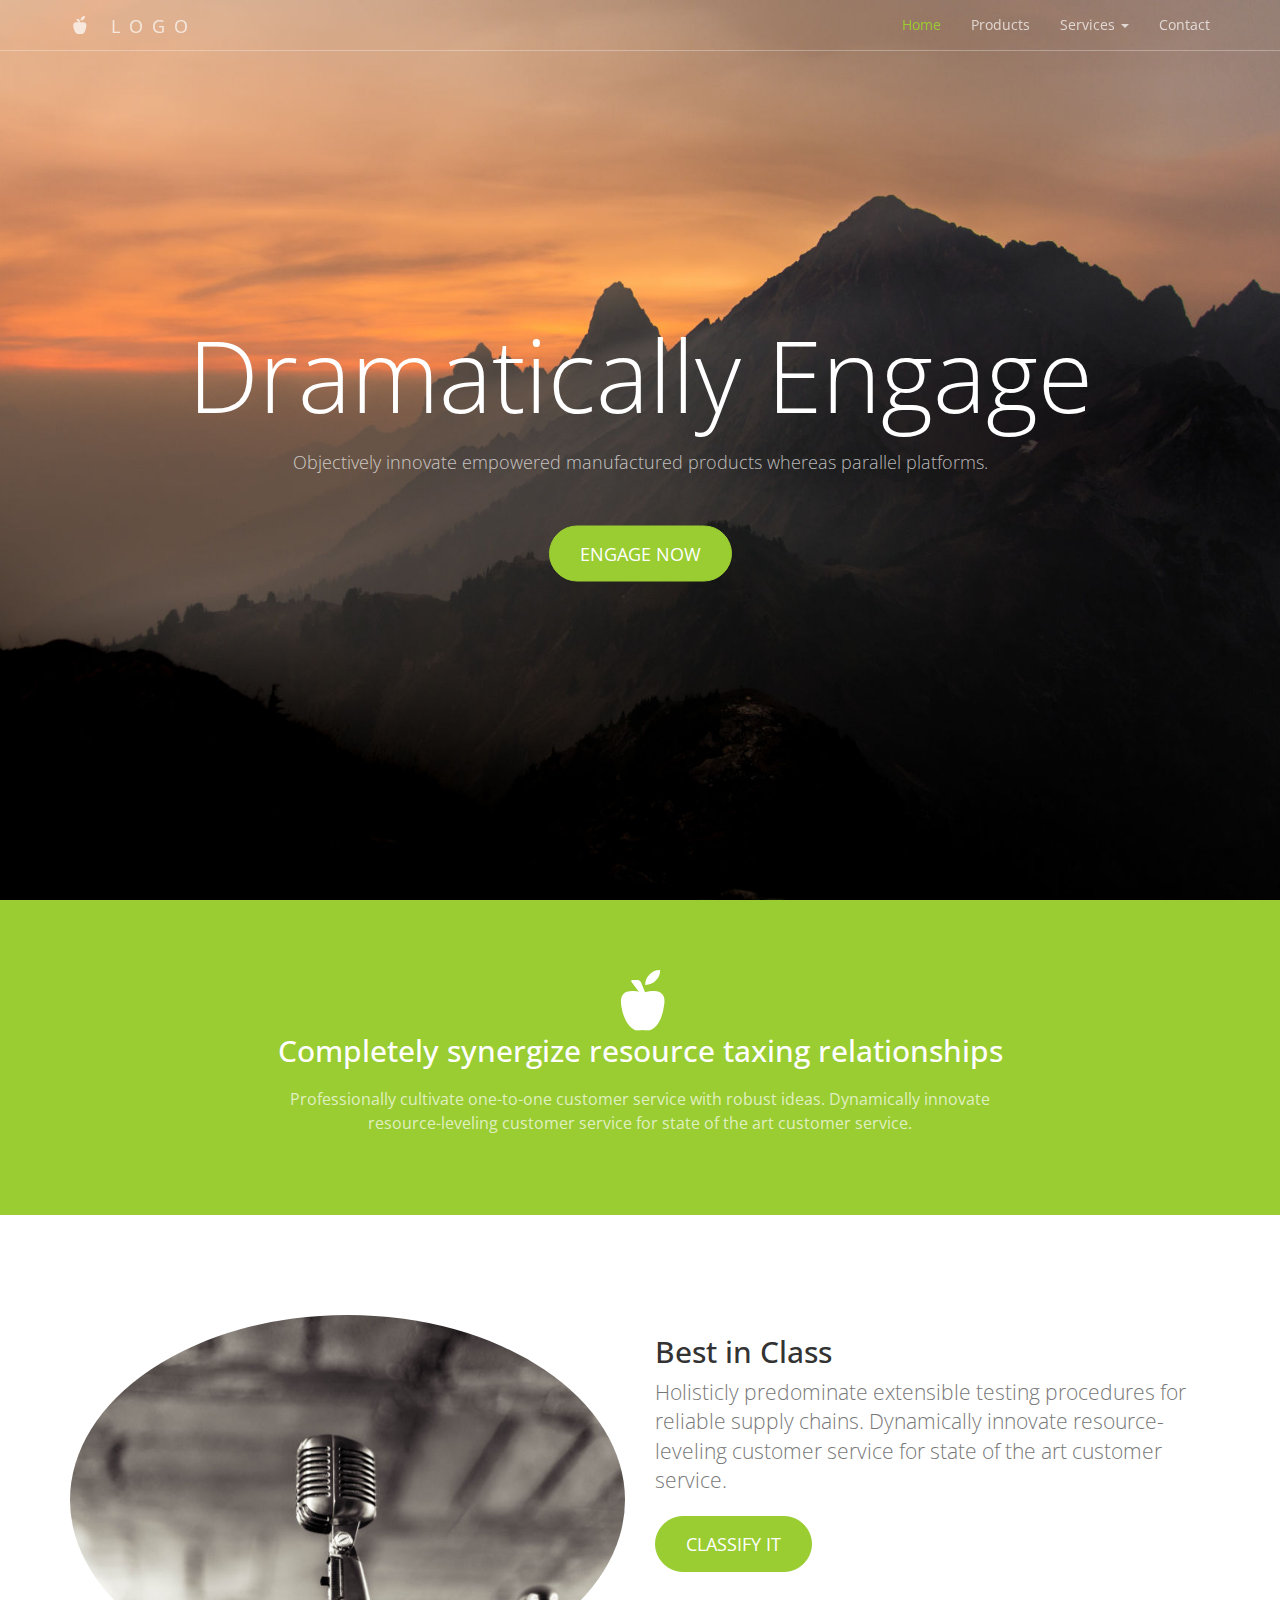
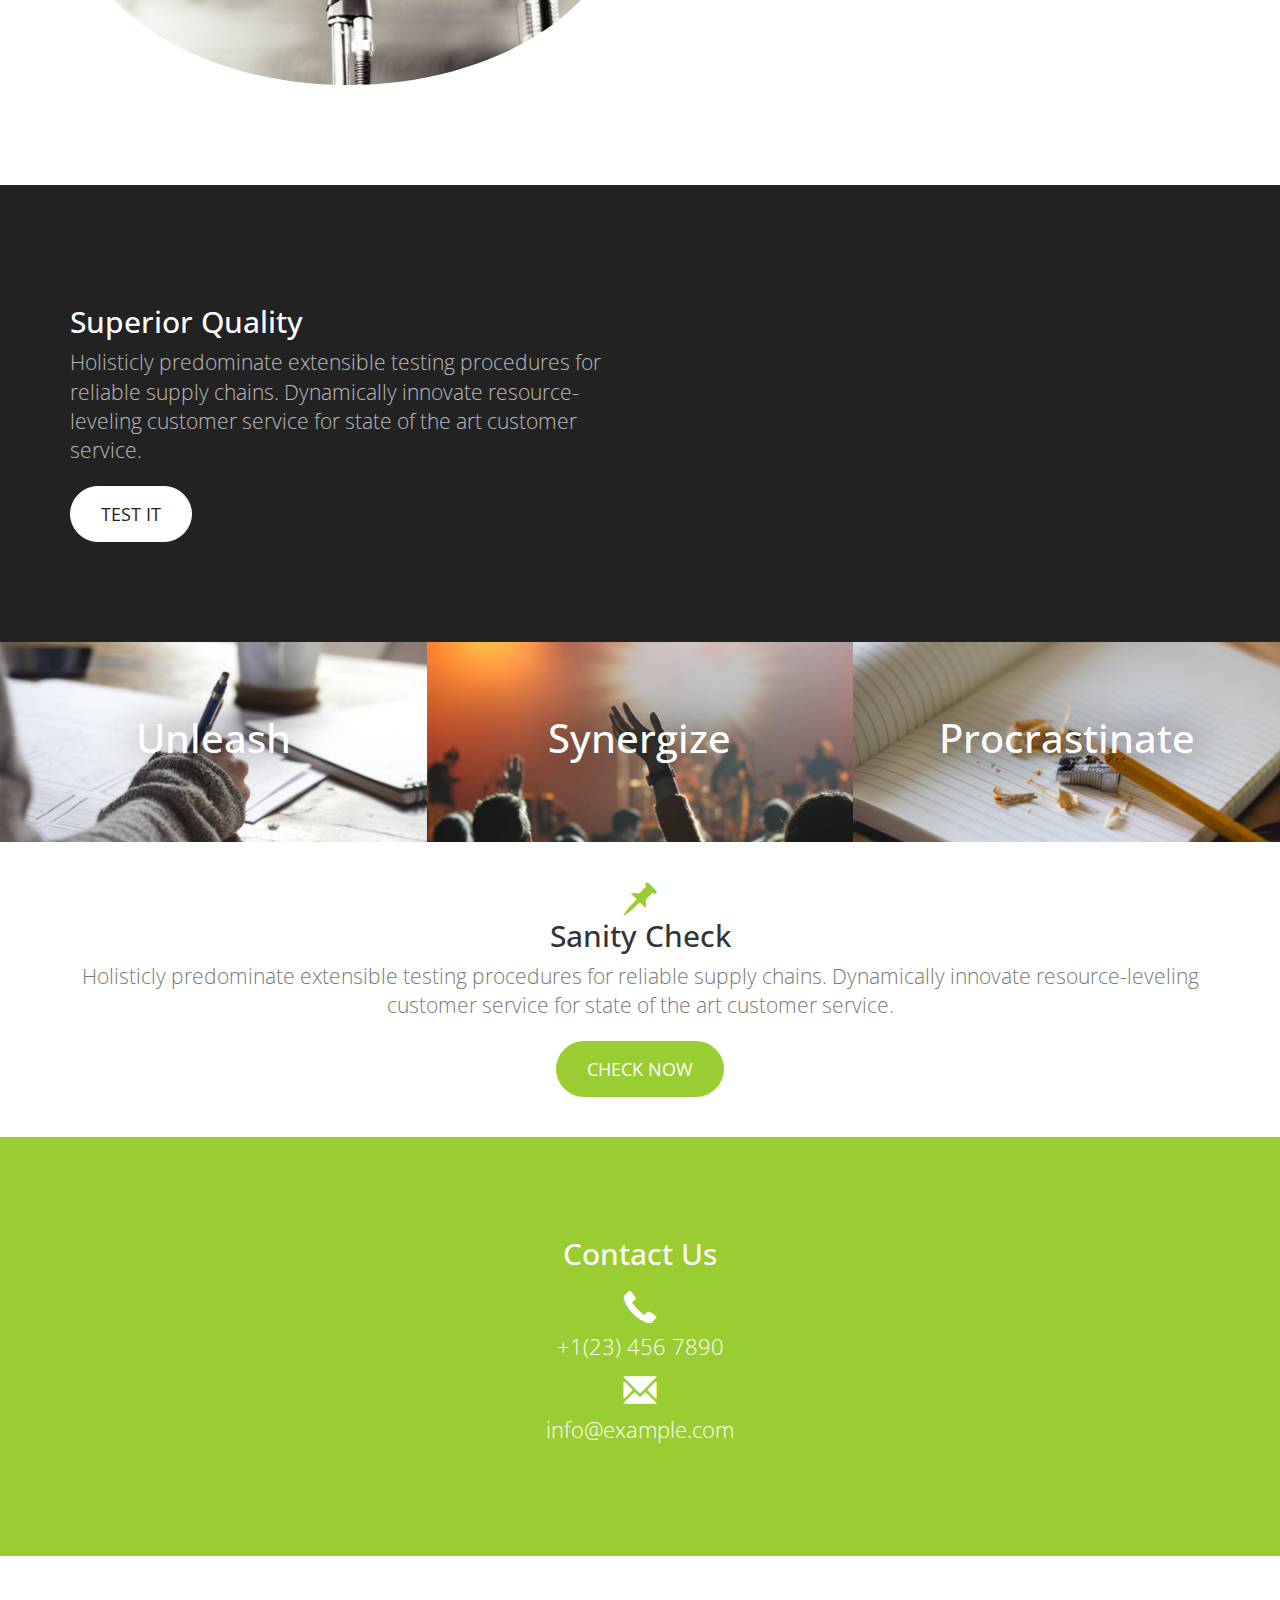
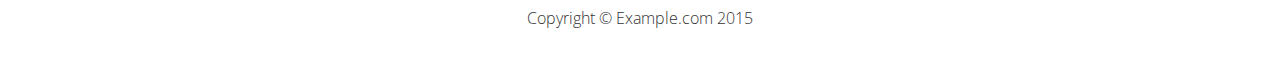
==== projekti 1/business-2/business-2/index.html @ eca56c22 "commit initial" ====
<!DOCTYPE html>
<!-- Template by Quackit.com -->
<!-- Images by various sources under the Creative Commons CC0 license and/or the Creative Commons Zero license. 
Although you can use them, for a more unique website, replace these images with your own. -->
<html lang="en">

<head>

    <meta charset="utf-8">
    <meta http-equiv="X-UA-Compatible" content="IE=edge">
    <meta name="viewport" content="width=device-width, initial-scale=1">
    <!-- The above 3 meta tags *must* come first in the head; any other head content must come *after* these tags -->

    <title>Business 2</title>

    <!-- Bootstrap Core CSS -->
    <link href="css/bootstrap.min.css" rel="stylesheet">

    <!-- Custom CSS: You can use this stylesheet to override any Bootstrap styles and/or apply your own styles -->
    <link href="css/custom.css" rel="stylesheet">

    <!-- HTML5 Shim and Respond.js IE8 support of HTML5 elements and media queries -->
    <!-- WARNING: Respond.js doesn't work if you view the page via file:// -->
    <!--[if lt IE 9]>
        <script src="https://oss.maxcdn.com/libs/html5shiv/3.7.0/html5shiv.js"></script>
        <script src="https://oss.maxcdn.com/libs/respond.js/1.4.2/respond.min.js"></script>
    <![endif]-->

    <!-- Custom Fonts from Google -->
    <link href='http://fonts.googleapis.com/css?family=Open+Sans:300italic,400italic,600italic,700italic,800italic,400,300,600,700,800' rel='stylesheet' type='text/css'>
    
</head>

<body>

    <!-- Navigation -->
    <nav id="siteNav" class="navbar navbar-default navbar-fixed-top" role="navigation">
        <div class="container">
            <!-- Logo and responsive toggle -->
            <div class="navbar-header">
                <button type="button" class="navbar-toggle" data-toggle="collapse" data-target="#navbar">
                    <span class="sr-only">Toggle navigation</span>
                    <span class="icon-bar"></span>
                    <span class="icon-bar"></span>
                    <span class="icon-bar"></span>
                </button>
                <a class="navbar-brand" href="#">
                	<span class="glyphicon glyphicon-apple"></span> 
                	LOGO
                </a>
            </div>
            <!-- Navbar links -->
            <div class="collapse navbar-collapse" id="navbar">
                <ul class="nav navbar-nav navbar-right">
                    <li class="active">
                        <a href="#">Home</a>
                    </li>
                    <li>
                        <a href="#">Products</a>
                    </li>
					<li class="dropdown">
						<a href="#" class="dropdown-toggle" data-toggle="dropdown" role="button" aria-haspopup="true" aria-expanded="false">Services <span class="caret"></span></a>
						<ul class="dropdown-menu" aria-labelledby="about-us">
							<li><a href="#">Home</a></li>
							<li><a href="#">Pontificate</a></li>
							<li><a href="#">Synergize</a></li>
						</ul>
					</li>
                    <li>
                        <a href="#">Contact</a>
                    </li>
                </ul>
                
            </div><!-- /.navbar-collapse -->
        </div><!-- /.container -->
    </nav>

	<!-- Header -->
    <header>
        <div class="header-content">
            <div class="header-content-inner">
                <h1>Dramatically Engage</h1>
                <p>Objectively innovate empowered manufactured products whereas parallel platforms.</p>
                <a href="#" class="btn btn-primary btn-lg">Engage now</a>
            </div>
        </div>
    </header>

	<!-- Intro Section -->
    <section class="intro">
        <div class="container">
            <div class="row">
                <div class="col-lg-8 col-lg-offset-2">
                	<span class="glyphicon glyphicon-apple" style="font-size: 60px"></span>
                    <h2 class="section-heading">Completely synergize resource taxing relationships</h2>
                    <p class="text-light">Professionally cultivate one-to-one customer service with robust ideas. Dynamically innovate resource-leveling customer service for state of the art customer service.</p>
                </div>
            </div>
        </div>
    </section>

	<!-- Content 1 -->
    <section class="content">
        <div class="container">
            <div class="row">
                <div class="col-sm-6">
                    <img class="img-responsive img-circle center-block" src="images/microphone.jpg" alt="">
                </div>
                <div class="col-sm-6">
                	<h2 class="section-header">Best in Class</h2>
                	<p class="lead text-muted">Holisticly predominate extensible testing procedures for reliable supply chains. Dynamically innovate resource-leveling customer service for state of the art customer service.</p>
                	<a href="#" class="btn btn-primary btn-lg">Classify It</a>
                </div>                
                
            </div>
        </div>
    </section>

	<!-- Content 2 -->
     <section class="content content-2">
        <div class="container">
            <div class="row">
                <div class="col-sm-6">
                	<h2 class="section-header">Superior Quality</h2>
                	<p class="lead text-light">Holisticly predominate extensible testing procedures for reliable supply chains. Dynamically innovate resource-leveling customer service for state of the art customer service.</p>
                	<a href="#" class="btn btn-default btn-lg">Test It</a>
                </div>    
                <div class="col-sm-6">
                    <img class="img-responsive img-circle center-block" src="1110.jpg" alt="">
                </div>            
                
            </div>
        </div>
    </section>    

    <!-- Promos -->
	<div class="container-fluid">
        <div class="row promo">
        	<a href="#">
				<div class="col-md-4 promo-item item-1">
					<h3>
						Unleash
					</h3>
				</div>
            </a>
            <a href="#">
				<div class="col-md-4 promo-item item-2">
					<h3>
						Synergize
					</h3>
				</div>
            </a>
			
			<a href="#">
				<div class="col-md-4 promo-item item-3">
					<h3>
						Procrastinate
					</h3>
				</div>
            </a>
        </div>
    </div><!-- /.container-fluid -->

	<!-- Content 3 -->
     <section class="content content-3">
        <div class="container">
			<h2 class="section-header"><span class="glyphicon glyphicon-pushpin text-primary"></span><br> Sanity Check</h2>
			<p class="lead text-muted">Holisticly predominate extensible testing procedures for reliable supply chains. Dynamically innovate resource-leveling customer service for state of the art customer service.</p> 
                    <a href="#" class="btn btn-primary btn-lg">Check Now</a>               
            </div>
        </div>
    </section>
    
	<!-- Footer -->
    <footer class="page-footer">
    
    	<!-- Contact Us -->
        <div class="contact">
        	<div class="container">
				<h2 class="section-heading">Contact Us</h2>
				<p><span class="glyphicon glyphicon-earphone"></span><br> +1(23) 456 7890</p>
				<p><span class="glyphicon glyphicon-envelope"></span><br> info@example.com</p>
        	</div>
        </div>
        	
        <!-- Copyright etc -->
        <div class="small-print">
        	<div class="container">
        		<p>Copyright &copy; Example.com 2015</p>
        	</div>
        </div>
        
    </footer>

    <!-- jQuery -->
    <script src="js/jquery-1.11.3.min.js"></script>

    <!-- Bootstrap Core JavaScript -->
    <script src="js/bootstrap.min.js"></script>

    <!-- Plugin JavaScript -->
    <script src="js/jquery.easing.min.js"></script>
    
    <!-- Custom Javascript -->
    <script src="js/custom.js"></script>

</body>

</html>
---- projekti 1/business-2/business-2/css/custom.css ----
html,
body {
    width: 100%;
    height: 100%;
    font-family: 'Open Sans','Helvetica Neue',Arial,sans-serif;
}

a {
    color: yellowgreen;
    -webkit-transition: all .35s;
    -moz-transition: all .35s;
    transition: all .35s;
}

a:hover,
a:focus {
    color: forestgreen;
}

p {
    font-size: 16px;
    line-height: 1.5;
}

header {
    position: relative;
    width: 100%;
    min-height: auto;
    text-align: center;
    color: #fff;
    background-image: url('../images/header.jpg');
    background-position: center;
    -webkit-background-size: cover;
    -moz-background-size: cover;
    background-size: cover;
    -o-background-size: cover;
}

header .header-content {
    position: relative;
    width: 100%;
    padding: 100px 15px 70px;
    text-align: center;
}

header .header-content .header-content-inner h1 {
    margin-top: 0;
    margin-bottom: 20px;
    font-size: 50px;
    font-weight: 300;
}

header .header-content .header-content-inner p {
    margin-bottom: 50px;
    font-size: 16px;
    font-weight: 300;
    color: rgba(255,255,255,.7);
}

@media(min-width:768px) {
    header {
        min-height: 100%;
    }

    header .header-content {
        position: absolute;
        top: 50%;
        padding: 0 50px;
        -webkit-transform: translateY(-50%);
        -ms-transform: translateY(-50%);
        transform: translateY(-50%);
    }

    header .header-content .header-content-inner {
        margin-right: auto;
        margin-left: auto;
        max-width: 1000px;
    }

	header .header-content .header-content-inner h1 {
    	font-size: 100px;
		}

    header .header-content .header-content-inner p {
        margin-right: auto;
        margin-left: auto;
        max-width: 80%;
        font-size: 18px;
    }
}

.section-heading {
    margin-top: 0;
    margin-bottom: 20px;
}

.intro {
	color: #fff;
    background-color: yellowgreen;
    padding: 70px 0;
    text-align: center;
}

.content {
    padding: 100px 0;
}

.content-2 {
	color: #fff;
    background-color: #222;
}

.content-3 {
	padding: 20px 0 40px;
	text-align: center;
}

.promo,
.promo h3,
.promo a:link,
.promo a:visited,
.promo a:hover,
.promo a:active {
    color: white;
	text-shadow: 0px 0px 40px black;
    text-decoration: none;
}

.promo-item {
    height: 200px;
    line-height: 180px;
    text-align: center;
}

.promo-item:hover {
    background-size: 110%; 
    border: 10px solid rgba(255,255,255,0.3);
    line-height: 160px;
}

.promo-item h3 {
    font-size: 40px;
    display: inline-block;
    vertical-align: middle;
}

.item-1 {
	background: url('../images/writing.jpg');
	}
	
.item-2 {
	background: url('../images/concert.jpg');
	}
	
.item-3 {
	background: url('../images/pencil_sharpener.jpg');
	}
		
.item-1,
.item-2,
.item-3 {
	background-size: cover;
	background-position: 50% 50%;
	}

.page-footer {
	text-align: center;
	}

.page-footer .contact {
	padding: 100px 0;
	background-color: yellowgreen;
	color: #fff;
	}

.page-footer .contact p {
	font-size: 22px;
	font-weight: 300;
	}
	
.content-3 .glyphicon,	
.page-footer .contact .glyphicon {
	font-size: 32px;
	font-weight: 700;
	}
		
.page-footer .small-print {
	padding: 50px 0 40px;
	font-weight: 300;
	}

.text-light {
    color: rgba(255,255,255,.7);
}

.navbar-default {
    border-color: rgba(34,34,34,.05);
    background-color: #fff;
    -webkit-transition: all .35s;
    -moz-transition: all .35s;
    transition: all .35s;
}

.navbar-default .navbar-header .navbar-brand {
    color: yellowgreen;
}

.navbar-default .navbar-header .navbar-brand:hover,
.navbar-default .navbar-header .navbar-brand:focus {
    color: #eb3812;
}

.navbar-default .nav > li>a,
.navbar-default .nav>li>a:focus {
    color: #222;
}

.navbar-default .nav > li>a:hover,
.navbar-default .nav>li>a:focus:hover {
    color: yellowgreen;
}

.navbar-default .nav > li.active>a,
.navbar-default .nav>li.active>a:focus {
    color: yellowgreen!important;
    background-color: transparent;
}

.navbar-default .nav > li.active>a:hover,
.navbar-default .nav>li.active>a:focus:hover {
    background-color: transparent;
}

@media(min-width:768px) {
    .navbar-default {
        border-color: rgba(255,255,255,.3);
        background-color: transparent;
    }

    .navbar-default .navbar-header .navbar-brand {
        color: rgba(255,255,255,.7);
        letter-spacing: 0.5em;
    }

    .navbar-default .navbar-header .navbar-brand:hover,
    .navbar-default .navbar-header .navbar-brand:focus {
        color: #fff;
    }

    .navbar-default .nav > li>a,
    .navbar-default .nav>li>a:focus {
        color: rgba(255,255,255,.7);
    }

    .navbar-default .nav > li>a:hover,
    .navbar-default .nav>li>a:focus:hover {
        color: #fff;
    }

    .navbar-default.affix {
        border-color: #fff;
        background-color: #fff;
        box-shadow: 0px 7px 20px 0px rgba(0,0,0,0.1);
    }

    .navbar-default.affix .navbar-header .navbar-brand {
        letter-spacing: 0;
        color: yellowgreen;
    }

    .navbar-default.affix .navbar-header .navbar-brand:hover,
    .navbar-default.affix .navbar-header .navbar-brand:focus {
        color: #eb3812;
    }

    .navbar-default.affix .nav > li>a,
    .navbar-default.affix .nav>li>a:focus {
        color: #222;
    }

    .navbar-default.affix .nav > li>a:hover,
    .navbar-default.affix .nav>li>a:focus:hover {
        color: yellowgreen;
    }
}

.btn-default {
    border-color: #fff;
    color: #222;
    background-color: #fff;
    -webkit-transition: all .35s;
    -moz-transition: all .35s;
    transition: all .35s;
}

.btn-default:hover,
.btn-default:focus,
.btn-default.focus,
.btn-default:active,
.btn-default.active,
.open > .dropdown-toggle.btn-default {
    border-color: #eee;
    color: #222;
    background-color: #eee;
}

.btn-default:active,
.btn-default.active,
.open > .dropdown-toggle.btn-default {
    background-image: none;
}

.btn-default.disabled,
.btn-default[disabled],
fieldset[disabled] .btn-default,
.btn-default.disabled:hover,
.btn-default[disabled]:hover,
fieldset[disabled] .btn-default:hover,
.btn-default.disabled:focus,
.btn-default[disabled]:focus,
fieldset[disabled] .btn-default:focus,
.btn-default.disabled.focus,
.btn-default[disabled].focus,
fieldset[disabled] .btn-default.focus,
.btn-default.disabled:active,
.btn-default[disabled]:active,
fieldset[disabled] .btn-default:active,
.btn-default.disabled.active,
.btn-default[disabled].active,
fieldset[disabled] .btn-default.active {
    border-color: #fff;
    background-color: #fff;
}

.btn-default .badge {
    color: #fff;
    background-color: #222;
}

.btn-primary {
    border-color: yellowgreen;
    color: #fff;
    background-color: yellowgreen;
    -webkit-transition: all .35s;
    -moz-transition: all .35s;
    transition: all .35s;
}

.btn-primary:hover,
.btn-primary:focus,
.btn-primary.focus,
.btn-primary:active,
.btn-primary.active,
.open > .dropdown-toggle.btn-primary {
    border-color: limegreen;
    color: #fff;
    background-color: limegreen;
}

.btn-primary:active,
.btn-primary.active,
.open > .dropdown-toggle.btn-primary {
    background-image: none;
}

.btn-primary.disabled,
.btn-primary[disabled],
fieldset[disabled] .btn-primary,
.btn-primary.disabled:hover,
.btn-primary[disabled]:hover,
fieldset[disabled] .btn-primary:hover,
.btn-primary.disabled:focus,
.btn-primary[disabled]:focus,
fieldset[disabled] .btn-primary:focus,
.btn-primary.disabled.focus,
.btn-primary[disabled].focus,
fieldset[disabled] .btn-primary.focus,
.btn-primary.disabled:active,
.btn-primary[disabled]:active,
fieldset[disabled] .btn-primary:active,
.btn-primary.disabled.active,
.btn-primary[disabled].active,
fieldset[disabled] .btn-primary.active {
    border-color: yellowgreen;
    background-color: yellowgreen;
}

.btn-primary .badge {
    color: yellowgreen;
    background-color: #fff;
}


.btn {
    border-radius: 300px;
    text-transform: uppercase;
}

.btn-lg {
    padding: 15px 30px;
}

::-moz-selection {
    text-shadow: none;
    color: #fff;
    background: #222;
}

::selection {
    text-shadow: none;
    color: #fff;
    background: #222;
}

img::selection {
    color: #fff;
    background: 0 0;
}

img::-moz-selection {
    color: #fff;
    background: 0 0;
}

.text-primary {
    color: yellowgreen;
}

.bg-primary {
    background-color: yellowgreen;
}
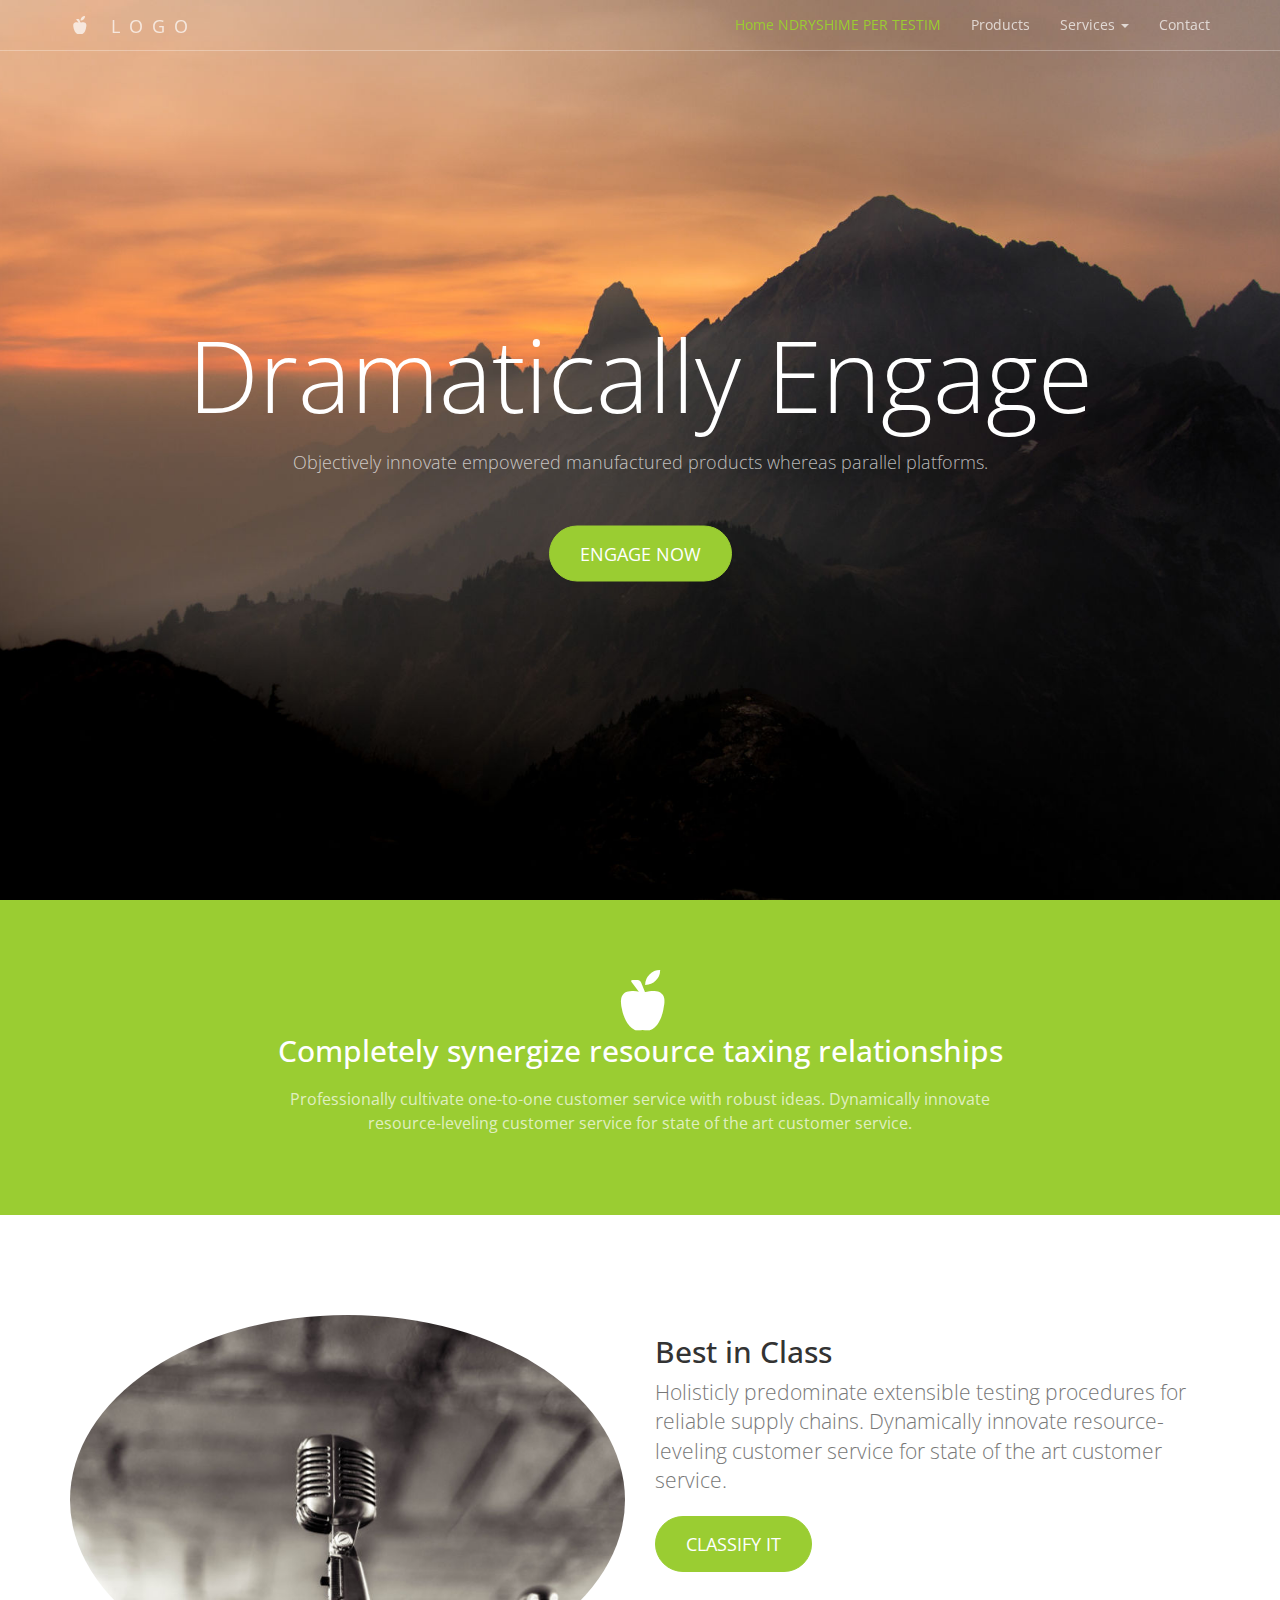
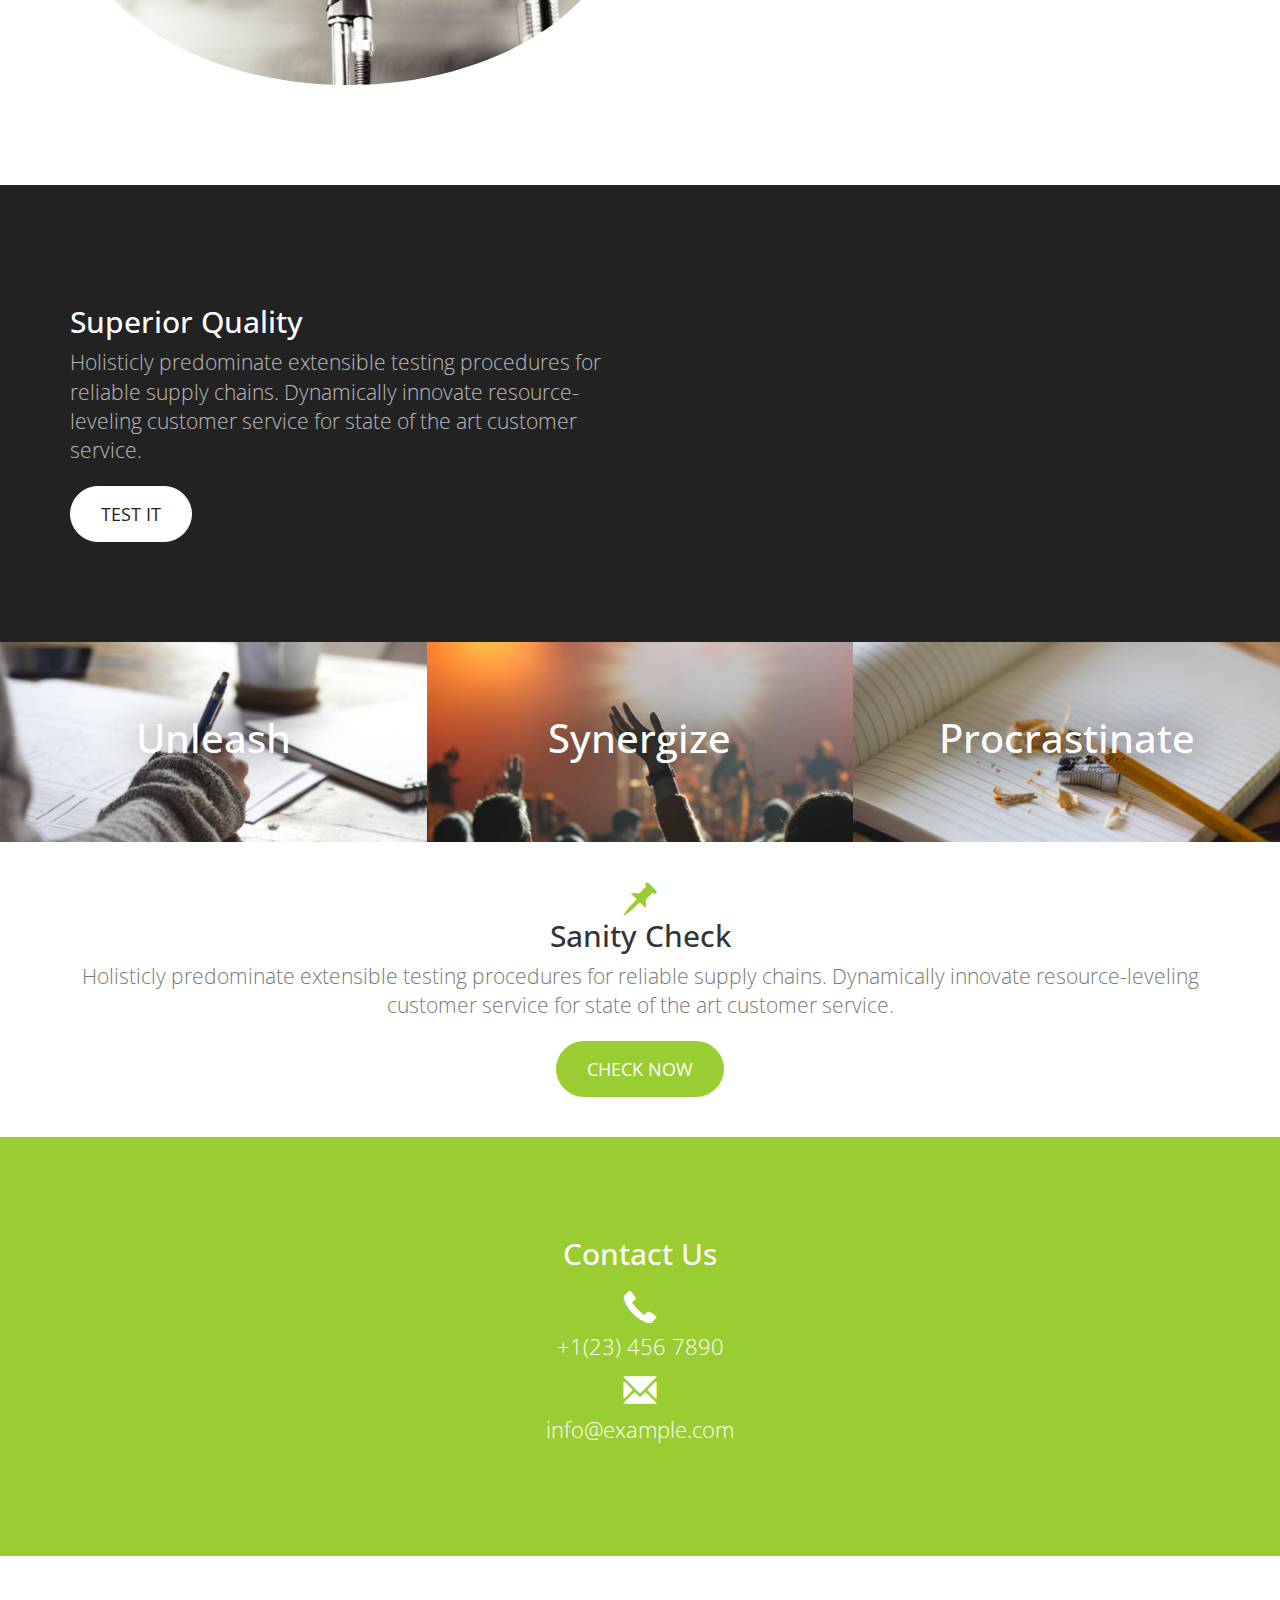
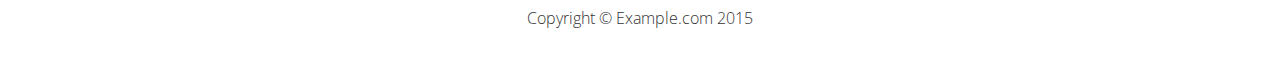
==== commit 46b12820: "second commit" ====
--- a/projekti 1/business-2/business-2/index.html
+++ b/projekti 1/business-2/business-2/index.html
@@ -53,7 +53,7 @@
             <div class="collapse navbar-collapse" id="navbar">
                 <ul class="nav navbar-nav navbar-right">
                     <li class="active">
-                        <a href="#">Home</a>
+                        <a href="#">Home NDRYSHIME PER TESTIM</a>
                     </li>
                     <li>
                         <a href="#">Products</a>
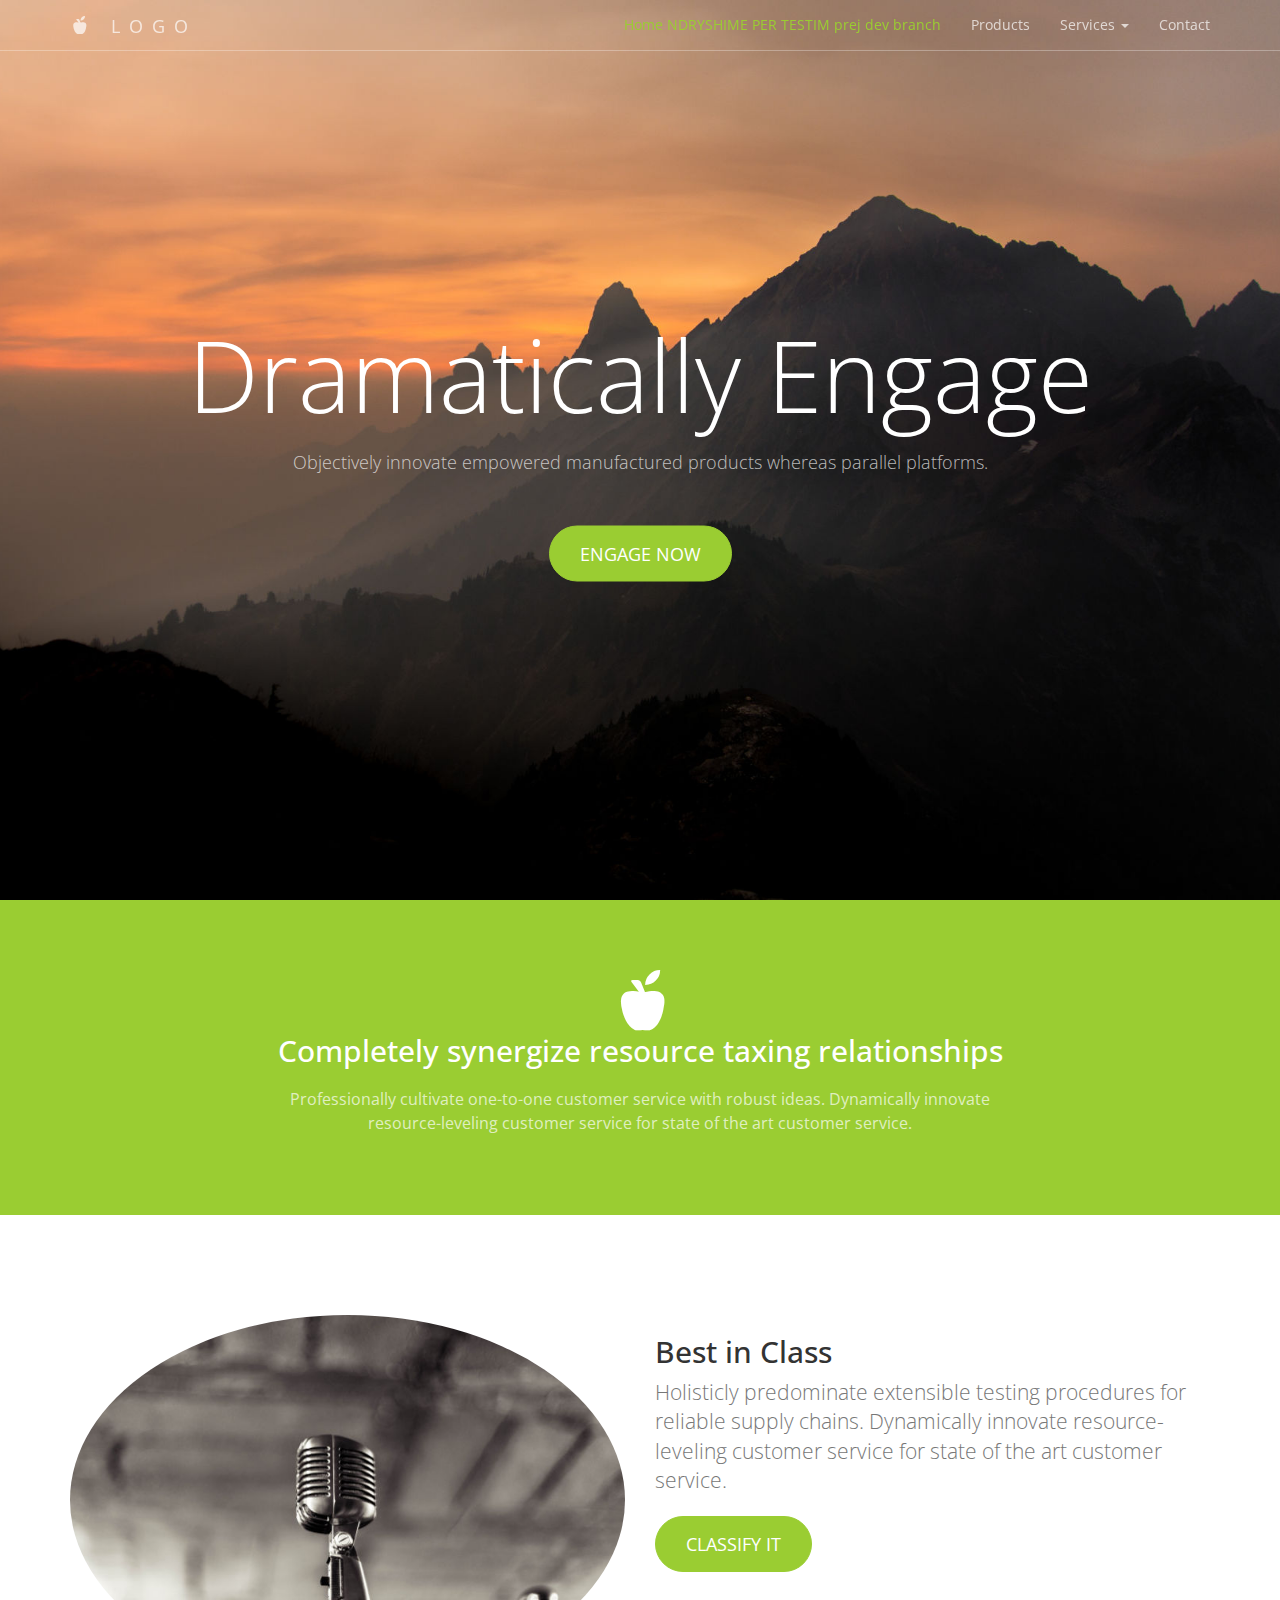
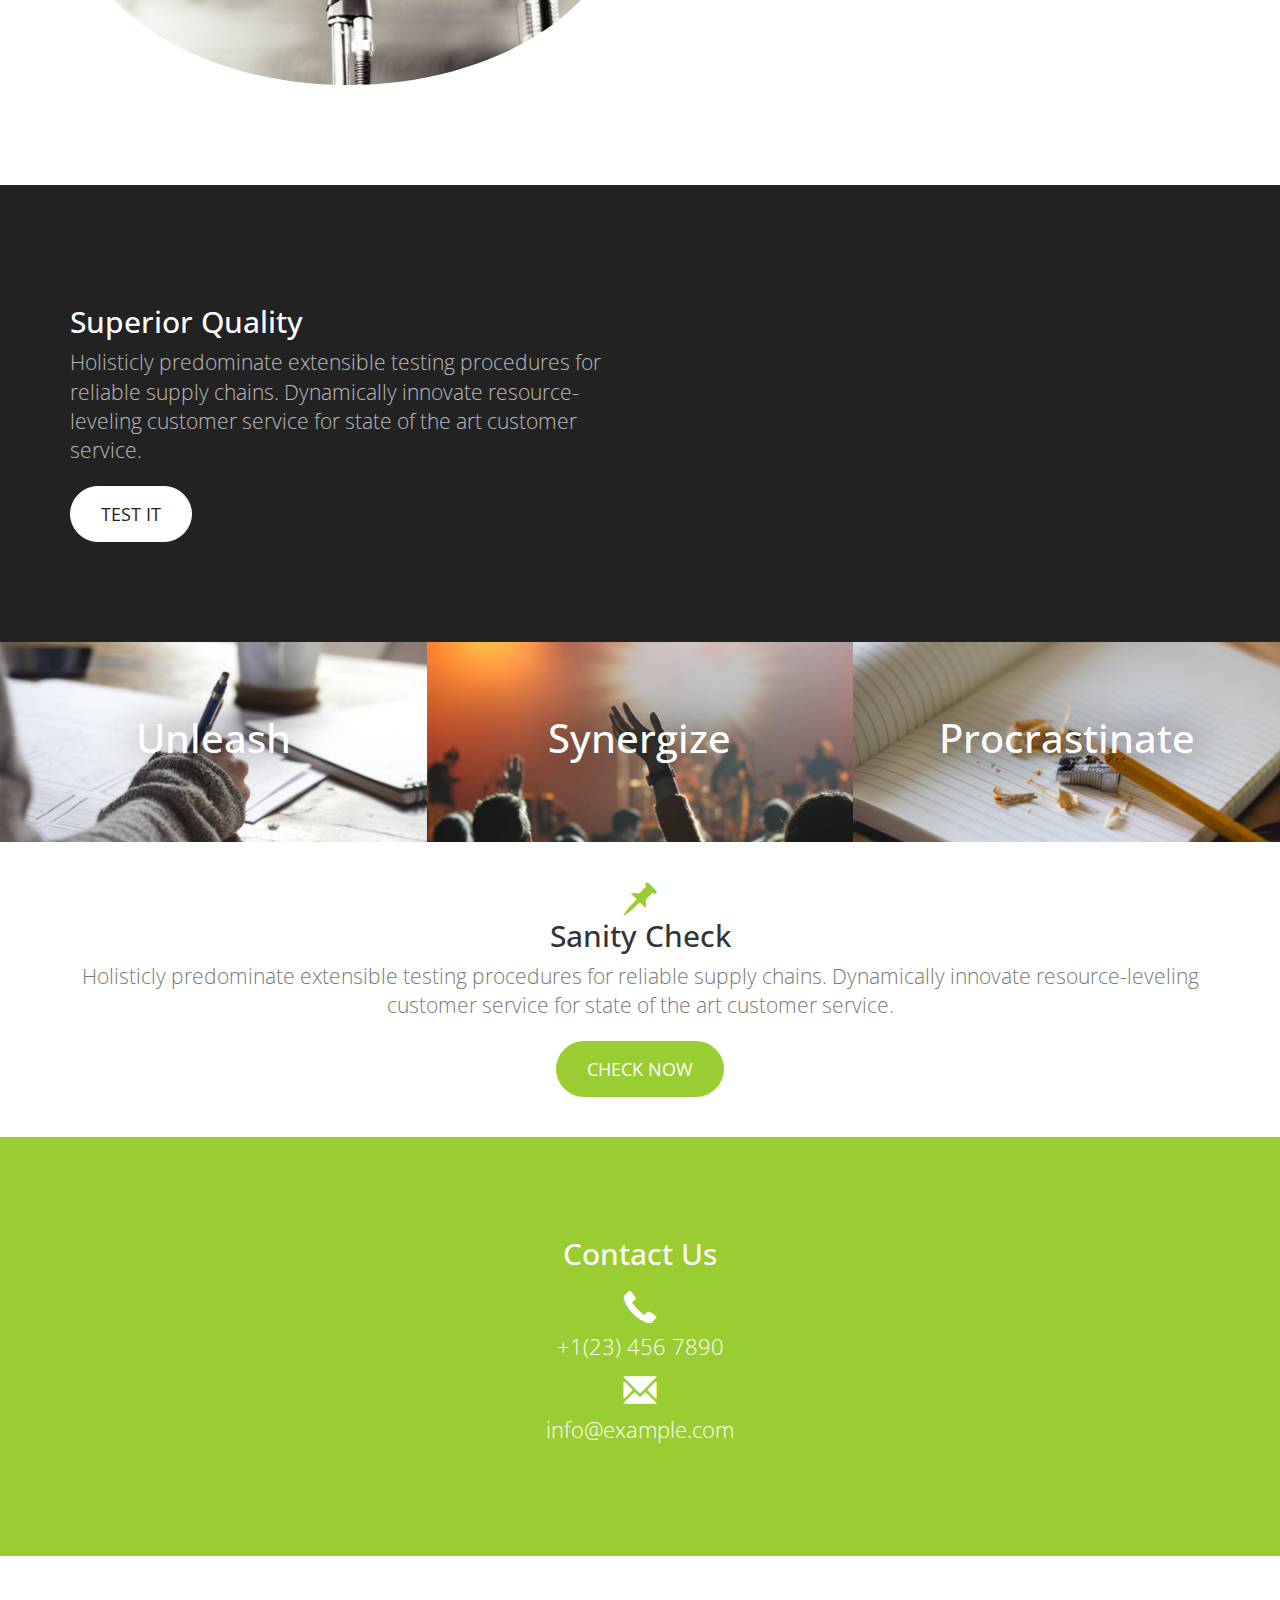
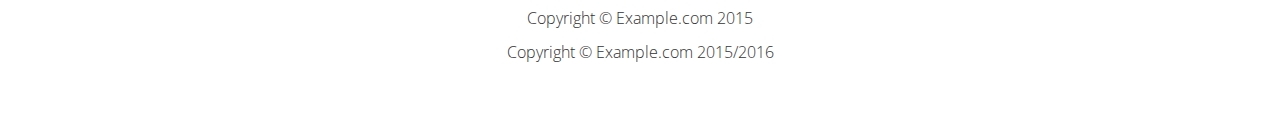
==== commit 33902c42: "Merge branch 'feature-y' of https://github.com/adistafa/Projekte into dev" ====
--- a/projekti 1/business-2/business-2/index.html
+++ b/projekti 1/business-2/business-2/index.html
@@ -53,7 +53,7 @@
             <div class="collapse navbar-collapse" id="navbar">
                 <ul class="nav navbar-nav navbar-right">
                     <li class="active">
-                        <a href="#">Home NDRYSHIME PER TESTIM</a>
+                        <a href="#">Home NDRYSHIME PER TESTIM prej dev branch</a>
                     </li>
                     <li>
                         <a href="#">Products</a>
@@ -64,6 +64,7 @@
 							<li><a href="#">Home</a></li>
 							<li><a href="#">Pontificate</a></li>
 							<li><a href="#">Synergize</a></li>
+							<li><a href="#">FAQ</a></li>
 						</ul>
 					</li>
                     <li>
@@ -187,6 +188,7 @@
         <div class="small-print">
         	<div class="container">
         		<p>Copyright &copy; Example.com 2015</p>
+        		<p>Copyright &copy; Example.com 2015/2016</p>
         	</div>
         </div>
         
